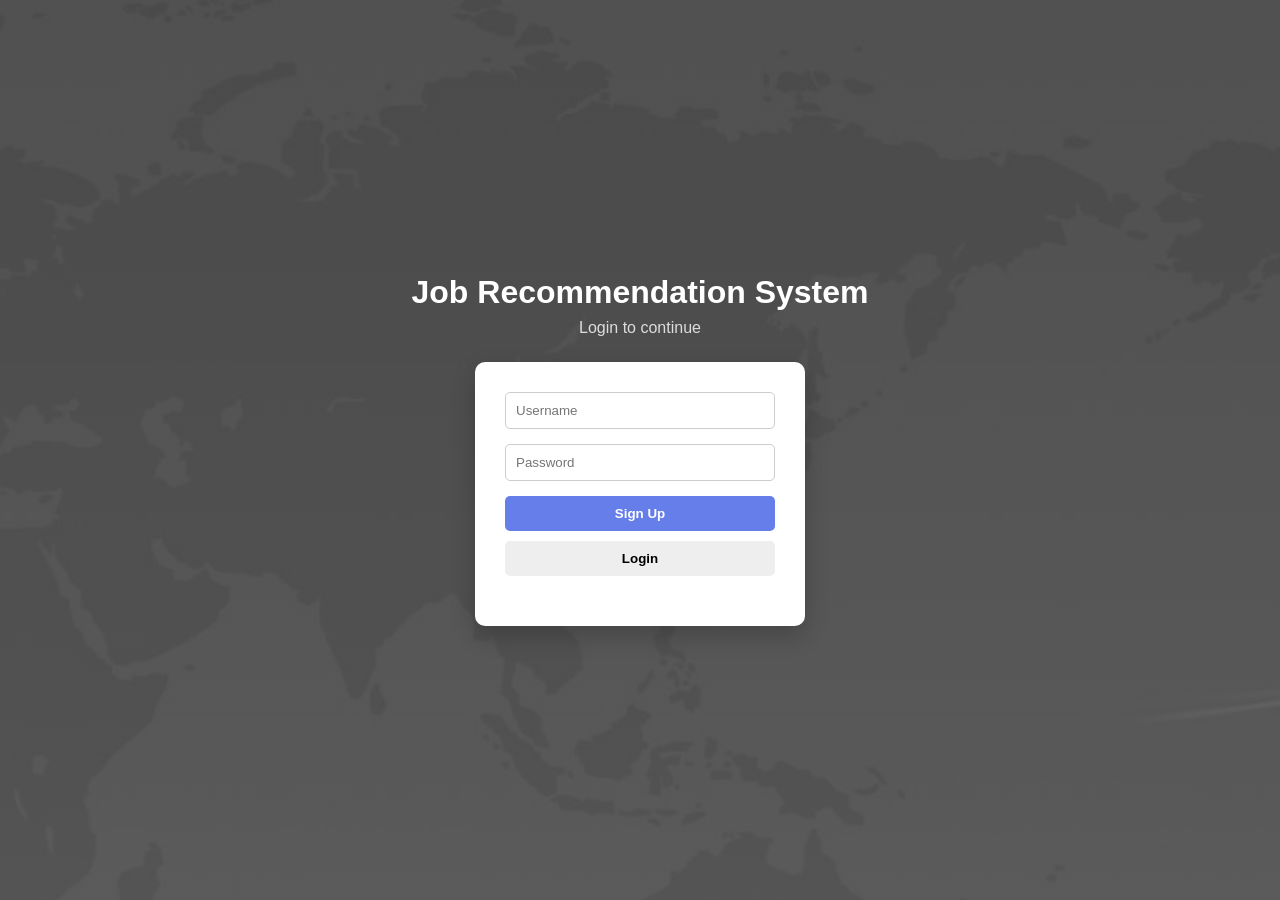
==== docs/index.html @ 7c489d7f "Fix backend imports and pin Python version for Render" ====
<!DOCTYPE html>
<html lang="en">
<head>
    <meta charset="UTF-8">
    <title>Login | Job Recommendation</title>
    <link rel="stylesheet" href="style.css">
</head>
<body>

<div class="container">
    <h1>Job Recommendation System</h1>
    <p class="subtitle">Login to continue</p>

    <div class="card">
        <input id="username" type="text" placeholder="Username">
        <input id="password" type="password" placeholder="Password">

        <button class="btn primary" onclick="signup()">Sign Up</button>
        <button class="btn secondary" onclick="login()">Login</button>

        <p id="message"></p>
    </div>
</div>

<script src="script.js"></script>
</body>
</html>
---- docs/style.css ----
* {
    margin: 0;
    padding: 0;
    box-sizing: border-box;
    font-family: "Segoe UI", sans-serif;
}

body {
    min-height: 100vh;
    background: 
        linear-gradient(rgba(0,0,0,0.6), rgba(0,0,0,0.6)),
        url("img.png");
    background-size: cover;
    background-position: center;
    background-repeat: no-repeat;
    color: #fff;
}



/* ===== LOGIN PAGE ===== */
.container {
    display: flex;
    flex-direction: column;
    align-items: center;
    justify-content: center;
    height: 100vh;
}

h1 {
    color: #fff;
    margin-bottom: 8px;
}

.subtitle {
    color: #ddd;
    margin-bottom: 25px;
}

.card {
    background: #fff;
    padding: 30px;
    width: 330px;
    border-radius: 10px;
    box-shadow: 0 10px 25px rgba(0,0,0,0.2);
}

.card input {
    width: 100%;
    padding: 10px;
    margin-bottom: 15px;
    border-radius: 5px;
    border: 1px solid #ccc;
}

.btn {
    width: 100%;
    padding: 10px;
    border: none;
    border-radius: 5px;
    cursor: pointer;
    font-weight: bold;
    margin-bottom: 10px;
}

.primary {
    background: #667eea;
    color: white;
}

.secondary {
    background: #eee;
}

.primary:hover {
    background: #556cd6;
}

#message {
    margin-top: 10px;
    text-align: center;
    font-size: 14px;
}

/* ===== DASHBOARD ===== */
header {
    background: white;
    padding: 15px 30px;
    display: flex;
    justify-content: space-between;
    align-items: center;
}

.skills-box {
    padding: 25px;
    background: #f9f9f9;
    text-align: center;
}

.skills-box textarea {
    width: 60%;
    height: 80px;
    padding: 10px;
    border-radius: 5px;
    border: 1px solid #ccc;
}

.jobs-container {
    padding: 30px;
    display: grid;
    grid-template-columns: repeat(auto-fit, minmax(280px, 1fr));
    gap: 20px;
}

.job-card {
    background: white;
    padding: 20px;
    border-radius: 10px;
    box-shadow: 0 5px 15px rgba(0,0,0,0.15);
}

.job-card h3 {
    color: #667eea;
}

.score {
    font-weight: bold;
    color: green;
}

.logout {
    background: crimson;
    color: white;
    padding: 8px 15px;
}

/* ===== EXPLANATION TEXT ===== */
.explanation {
    font-size: 13px;
    color: #555;
    margin-top: 8px;
    background: #f2f4ff;
    padding: 6px;
    border-radius: 5px;
}

/* ===== RESPONSIVE DESIGN ===== */
@media (max-width: 768px) {
    .skills-box textarea {
        width: 90%;
    }

    header {
        flex-direction: column;
        gap: 10px;
        text-align: center;
    }
}

@media (max-width: 480px) {
    .card {
        width: 90%;
    }

    .jobs-container {
        padding: 15px;
    }

    .job-card {
        padding: 15px;
    }

    .btn {
        font-size: 14px;
    }
}
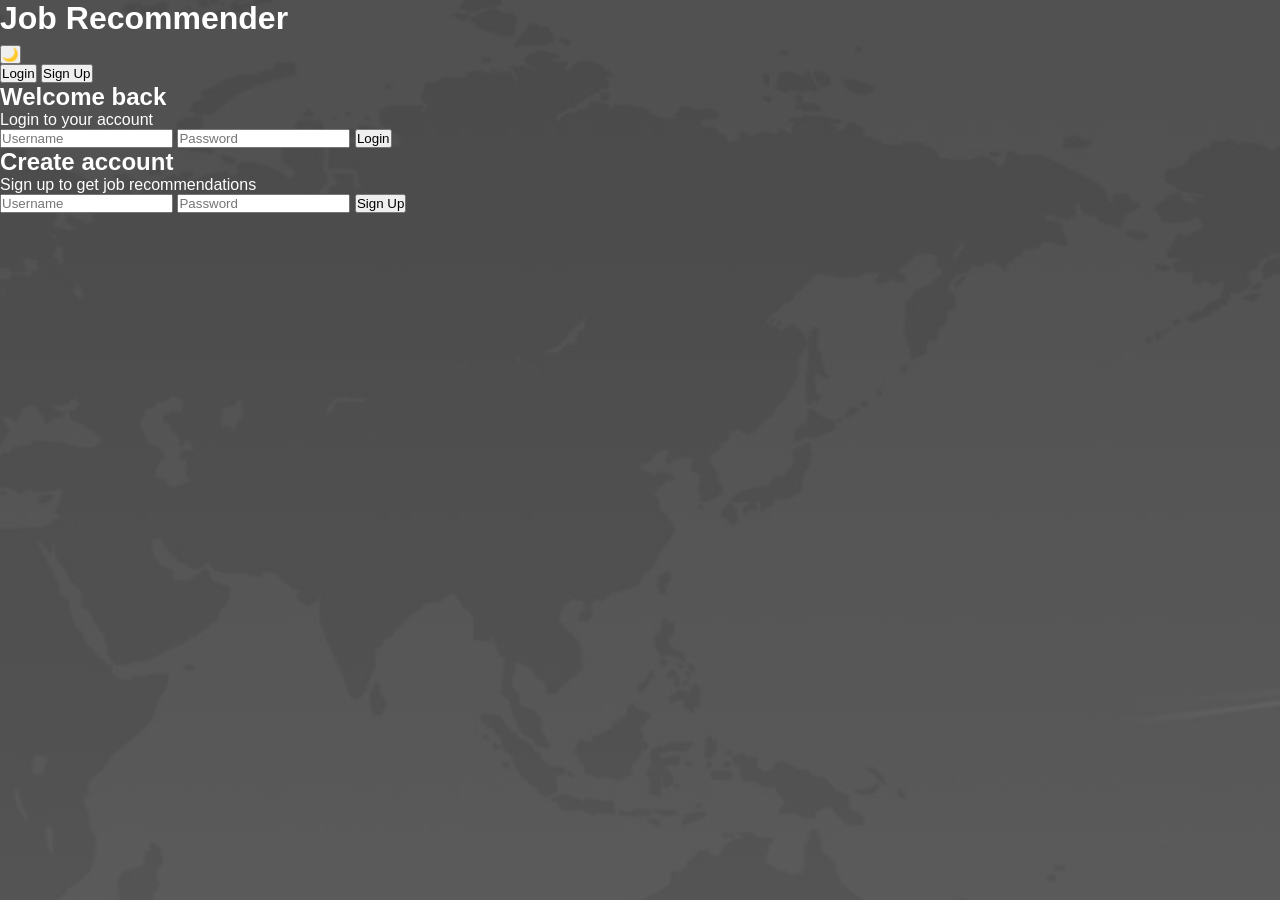
==== commit 5088e956: "Update index.html" ====
--- a/docs/index.html
+++ b/docs/index.html
@@ -1,27 +1,48 @@
 <!DOCTYPE html>
 <html lang="en">
 <head>
-    <meta charset="UTF-8">
-    <title>Login | Job Recommendation</title>
-    <link rel="stylesheet" href="style.css">
+  <meta charset="UTF-8">
+  <title>Job Recommender | Login</title>
+  <meta name="viewport" content="width=device-width, initial-scale=1.0">
+  <link rel="stylesheet" href="style.css">
 </head>
-<body>
 
-<div class="container">
-    <h1>Job Recommendation System</h1>
-    <p class="subtitle">Login to continue</p>
+<div id="loader" class="loader hidden"></div>
 
-    <div class="card">
-        <input id="username" type="text" placeholder="Username">
-        <input id="password" type="password" placeholder="Password">
+<body class="auth-body">
 
-        <button class="btn primary" onclick="signup()">Sign Up</button>
-        <button class="btn secondary" onclick="login()">Login</button>
+  <div class="auth-card">
+    <h1 class="logo">Job Recommender</h1>
+    <button class="theme-toggle" onclick="toggleTheme()">🌙</button>
 
-        <p id="message"></p>
+    <div class="tabs">
+      <button id="loginTab" class="tab active" onclick="showLogin()">Login</button>
+      <button id="signupTab" class="tab" onclick="showSignup()">Sign Up</button>
     </div>
-</div>
 
-<script src="script.js"></script>
+    <!-- LOGIN -->
+    <form id="loginForm" class="auth-form">
+      <h2>Welcome back</h2>
+      <p class="sub">Login to your account</p>
+
+      <input type="text" id="loginUsername" placeholder="Username" required>
+      <input type="password" id="loginPassword" placeholder="Password" required>
+
+      <button type="submit">Login</button>
+    </form>
+
+    <!-- SIGNUP -->
+    <form id="signupForm" class="auth-form hidden">
+      <h2>Create account</h2>
+      <p class="sub">Sign up to get job recommendations</p>
+
+      <input type="text" id="signupUsername" placeholder="Username" required>
+      <input type="password" id="signupPassword" placeholder="Password" required>
+
+      <button type="submit">Sign Up</button>
+    </form>
+  </div>
+
+  <script src="script.js"></script>
 </body>
 </html>
